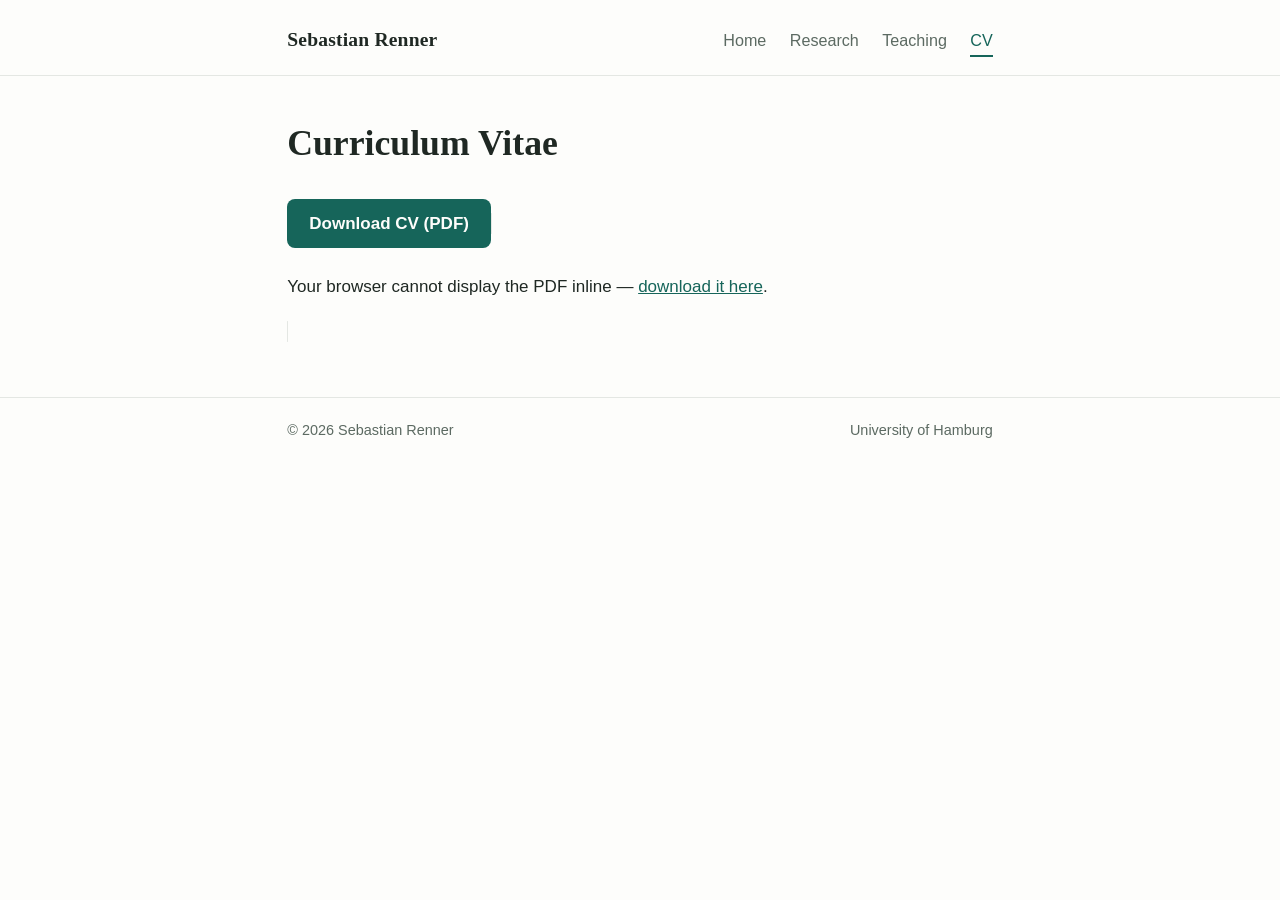
==== cv.html @ 49e89028 "Personal academic website: home, research, teaching, CV Co-Authored-By: Claude Fable 5 <noreply@anth" ====
<!DOCTYPE html>
<html lang="en">
<head>
<meta charset="utf-8">
<meta name="viewport" content="width=device-width, initial-scale=1">
<title>CV — Sebastian Renner</title>
<meta name="description" content="Curriculum vitae of Sebastian Renner, University of Hamburg.">
<link rel="icon" href="assets/favicon.svg" type="image/svg+xml">
<link rel="stylesheet" href="css/style.css">
</head>
<body>

<header class="site">
  <div class="wrap">
    <a class="name" href="index.html">Sebastian Renner</a>
    <nav>
      <a href="index.html">Home</a>
      <a href="research.html">Research</a>
      <a href="teaching.html">Teaching</a>
      <a href="cv.html" aria-current="page">CV</a>
    </nav>
  </div>
</header>

<main>
  <div class="wrap">
    <h1>Curriculum Vitae</h1>
    <a class="btn" href="assets/CV_Renner.pdf" download>Download CV (PDF)</a>
    <object class="pdf-frame" data="assets/CV_Renner.pdf" type="application/pdf">
      <p>Your browser cannot display the PDF inline —
      <a href="assets/CV_Renner.pdf">download it here</a>.</p>
    </object>
  </div>
</main>

<footer>
  <div class="wrap">
    <span>© 2026 Sebastian Renner</span>
    <span>University of Hamburg</span>
  </div>
</footer>

</body>
</html>
---- css/style.css ----
/* Sebastian Renner — personal academic site */

:root {
  --bg: #fdfdfb;
  --text: #1f2823;
  --muted: #5c6a62;
  --accent: #16655a;
  --accent-soft: #e3efec;
  --rule: #e4e7e3;
  --card: #ffffff;
}

@media (prefers-color-scheme: dark) {
  :root {
    --bg: #141816;
    --text: #e8ebe8;
    --muted: #9aa8a0;
    --accent: #5fc2b2;
    --accent-soft: #1e2f2b;
    --rule: #2a322e;
    --card: #191f1c;
  }
}

* { margin: 0; padding: 0; box-sizing: border-box; }

html { font-size: 17px; }

body {
  background: var(--bg);
  color: var(--text);
  font-family: -apple-system, BlinkMacSystemFont, "Segoe UI", Roboto, "Helvetica Neue", Arial, sans-serif;
  line-height: 1.65;
  -webkit-font-smoothing: antialiased;
}

.wrap {
  max-width: 44rem;
  margin: 0 auto;
  padding: 0 1.25rem;
}

/* ---------- header / nav ---------- */

header.site {
  border-bottom: 1px solid var(--rule);
}

.site .wrap {
  display: flex;
  align-items: baseline;
  justify-content: space-between;
  flex-wrap: wrap;
  gap: 0.25rem 1rem;
  padding-top: 1.4rem;
  padding-bottom: 1.1rem;
}

.site .name {
  font-family: Georgia, "Times New Roman", serif;
  font-size: 1.15rem;
  font-weight: 700;
  letter-spacing: 0.01em;
  color: var(--text);
  text-decoration: none;
}

nav a {
  color: var(--muted);
  text-decoration: none;
  font-size: 0.95rem;
  margin-left: 1.1rem;
  padding-bottom: 0.35rem;
}

nav a:first-child { margin-left: 0; }

nav a:hover { color: var(--accent); }

nav a[aria-current="page"] {
  color: var(--accent);
  border-bottom: 2px solid var(--accent);
}

/* ---------- main ---------- */

main {
  padding: 2.75rem 0 3rem;
}

h1 {
  font-family: Georgia, "Times New Roman", serif;
  font-size: 2.1rem;
  font-weight: 700;
  line-height: 1.2;
  margin-bottom: 1.5rem;
}

h2 {
  font-family: Georgia, "Times New Roman", serif;
  font-size: 1.35rem;
  font-weight: 700;
  margin: 2.5rem 0 1rem;
}

h2:first-child { margin-top: 0; }

p { margin-bottom: 1rem; }

a { color: var(--accent); }

a:hover { text-decoration-thickness: 2px; }

/* ---------- home ---------- */

.intro {
  display: flex;
  gap: 2rem;
  align-items: flex-start;
}

.intro-text { flex: 1; }

.portrait {
  width: 175px;
  height: 175px;
  object-fit: cover;
  object-position: 60% 20%;
  border-radius: 50%;
  flex-shrink: 0;
  border: 3px solid var(--accent-soft);
}

.lede {
  font-size: 1.05rem;
}

.contact {
  margin-top: 2.25rem;
  padding: 1.1rem 1.3rem;
  background: var(--accent-soft);
  border-radius: 10px;
  font-size: 0.95rem;
}

.contact .row { display: block; margin: 0.15rem 0; }

.contact strong { font-weight: 600; }

.social {
  margin-top: 0.5rem;
}

.social a {
  margin-right: 1rem;
  font-weight: 500;
}

/* ---------- research ---------- */

.paper {
  margin-bottom: 1.6rem;
  padding-bottom: 1.6rem;
  border-bottom: 1px solid var(--rule);
}

.paper:last-child { border-bottom: none; }

.paper .title {
  font-weight: 600;
  font-size: 1.02rem;
  line-height: 1.45;
}

.paper .title a { text-decoration: none; }

.paper .title a:hover { text-decoration: underline; }

.paper .authors {
  color: var(--muted);
  font-size: 0.92rem;
  margin-top: 0.15rem;
}

.paper .venue {
  display: inline-block;
  margin-top: 0.4rem;
  font-size: 0.82rem;
  font-weight: 600;
  color: var(--accent);
  background: var(--accent-soft);
  border-radius: 999px;
  padding: 0.1rem 0.7rem;
}

.paper details {
  margin-top: 0.55rem;
  font-size: 0.92rem;
  color: var(--muted);
}

.paper details summary {
  cursor: pointer;
  color: var(--accent);
  font-weight: 500;
  font-size: 0.88rem;
  list-style: none;
}

.paper details summary::-webkit-details-marker { display: none; }

.paper details summary::before { content: "+ "; }

.paper details[open] summary::before { content: "− "; }

.paper details p { margin-top: 0.45rem; text-align: justify; }

ul.plain {
  list-style: none;
}

ul.plain li {
  margin-bottom: 0.9rem;
  padding-left: 1.1rem;
  position: relative;
}

ul.plain li::before {
  content: "";
  position: absolute;
  left: 0;
  top: 0.62em;
  width: 6px;
  height: 6px;
  border-radius: 50%;
  background: var(--accent);
}

ul.plain .authors {
  color: var(--muted);
  font-size: 0.92rem;
}

/* ---------- teaching / cv ---------- */

.course {
  margin-bottom: 1.1rem;
  padding: 0.9rem 1.2rem;
  background: var(--card);
  border: 1px solid var(--rule);
  border-left: 3px solid var(--accent);
  border-radius: 8px;
}

.course .what { font-weight: 600; }

.course .where { color: var(--muted); font-size: 0.92rem; }

.btn {
  display: inline-block;
  background: var(--accent);
  color: var(--bg);
  font-weight: 600;
  text-decoration: none;
  padding: 0.6rem 1.3rem;
  border-radius: 8px;
  margin: 0.5rem 0 1.5rem;
}

.btn:hover { opacity: 0.9; }

.pdf-frame {
  width: 100%;
  height: 75vh;
  border: 1px solid var(--rule);
  border-radius: 8px;
}

/* ---------- footer ---------- */

footer {
  border-top: 1px solid var(--rule);
  color: var(--muted);
  font-size: 0.85rem;
}

footer .wrap {
  padding-top: 1.2rem;
  padding-bottom: 1.6rem;
  display: flex;
  justify-content: space-between;
  flex-wrap: wrap;
  gap: 0.5rem;
}

/* ---------- responsive ---------- */

@media (max-width: 620px) {
  html { font-size: 16px; }
  .intro { flex-direction: column-reverse; align-items: center; text-align: left; }
  .portrait { width: 150px; height: 150px; }
  h1 { font-size: 1.7rem; }
  .site .wrap { flex-direction: column; }
  nav a { margin-left: 0; margin-right: 1rem; }
}
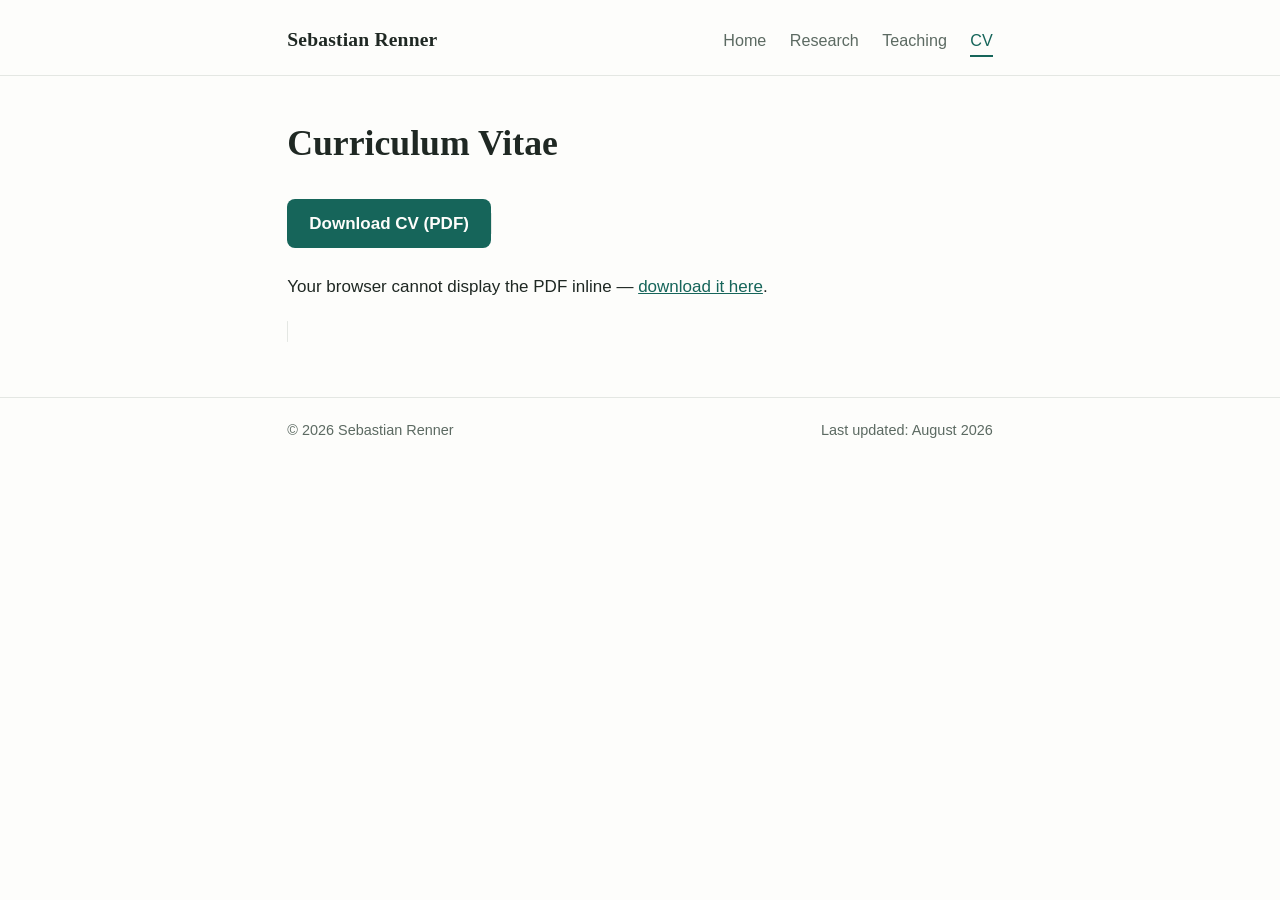
==== commit a36df33c: "Add last-updated note to footer Co-Authored-By: Claude Fable 5 <noreply@anthropic.com>" ====
--- a/cv.html
+++ b/cv.html
@@ -5,6 +5,12 @@
 <meta name="viewport" content="width=device-width, initial-scale=1">
 <title>CV — Sebastian Renner</title>
 <meta name="description" content="Curriculum vitae of Sebastian Renner, University of Hamburg.">
+<meta property="og:title" content="CV — Sebastian Renner">
+<meta property="og:description" content="Curriculum vitae of Sebastian Renner, University of Hamburg.">
+<meta property="og:url" content="https://sebastian-renner.github.io/cv.html">
+<meta property="og:image" content="https://sebastian-renner.github.io/assets/photo.jpg">
+<meta property="og:type" content="website">
+<meta name="twitter:card" content="summary">
 <link rel="icon" href="assets/favicon.svg" type="image/svg+xml">
 <link rel="stylesheet" href="css/style.css">
 </head>
@@ -36,7 +42,7 @@
 <footer>
   <div class="wrap">
     <span>© 2026 Sebastian Renner</span>
-    <span>University of Hamburg</span>
+    <span>Last updated: August 2026</span>
   </div>
 </footer>
 
